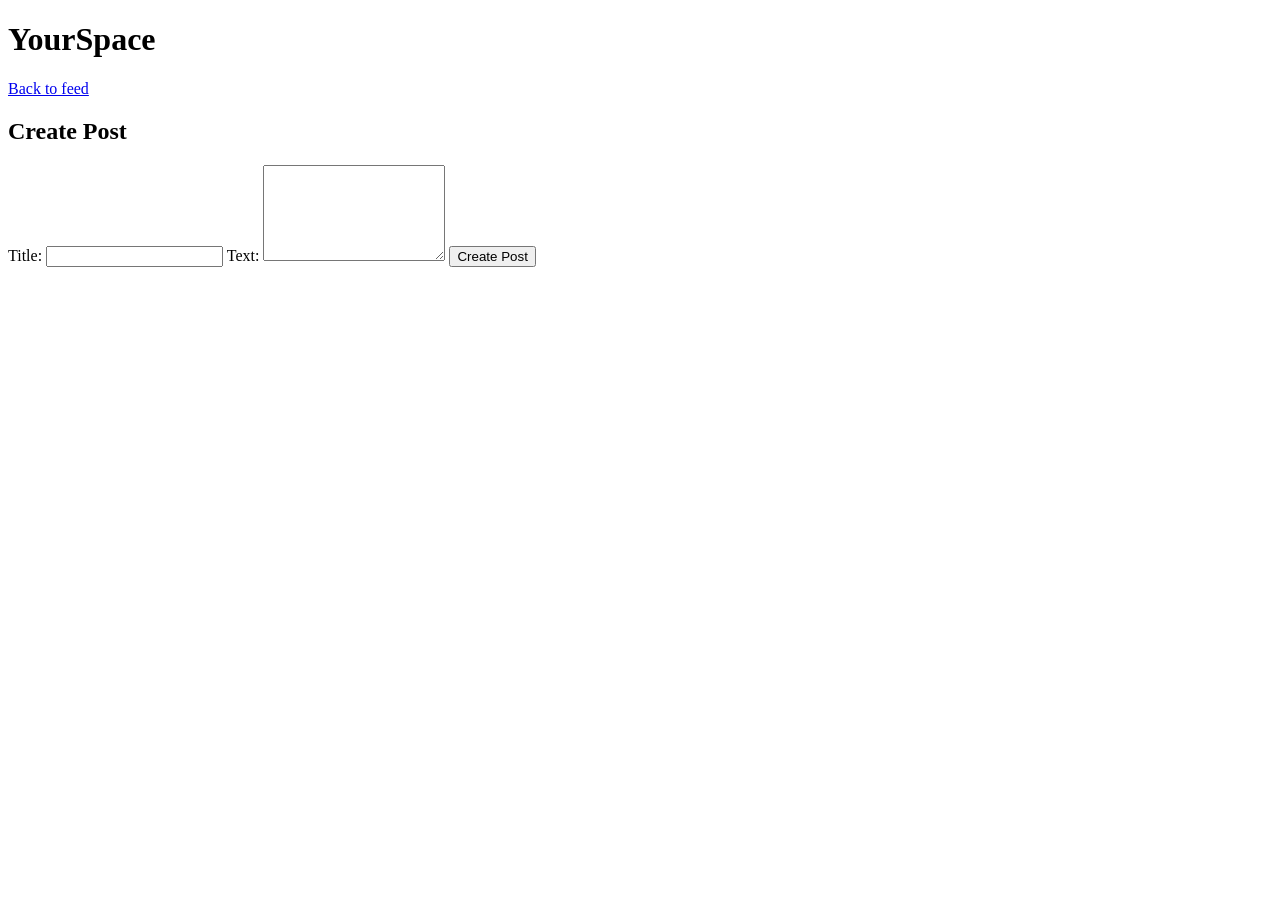
==== create.html @ 4cc8f69b "Added functionality to Create Post Added a form to create posts and connect it to the noroff API. HT" ====
<!DOCTYPE html>
<html lang="en">
    <head>
        <meta charset="UTF-8" />
        <meta name="viewport"
        content="width=device-width", initial scale=1.0" />
        <title>YourSpace | Create Post</title>
        <link rel="stylesheet" href="./css/style.css" />
    </head>

    <body>
        <header>
            <h1>YourSpace</h1>
            <nav>
                <a href="./index.html">Back to feed</a>
            </nav>
        </header>

        <main>
            <h2>Create Post</h2>

            <form id="create-form">
                <label for="title">Title:</label>
                <input type="text" id="title" name="title" required />

                <label for="body">Text:</label>
                <textarea id="body" name="body" rows="6"></textarea>

                <button type="submit">Create Post</button>
                <p id="create-message" role="status"></p>
            </form>
        </main>

        <script type="module" src="./js/create.js"></script>
    </body>
</html>
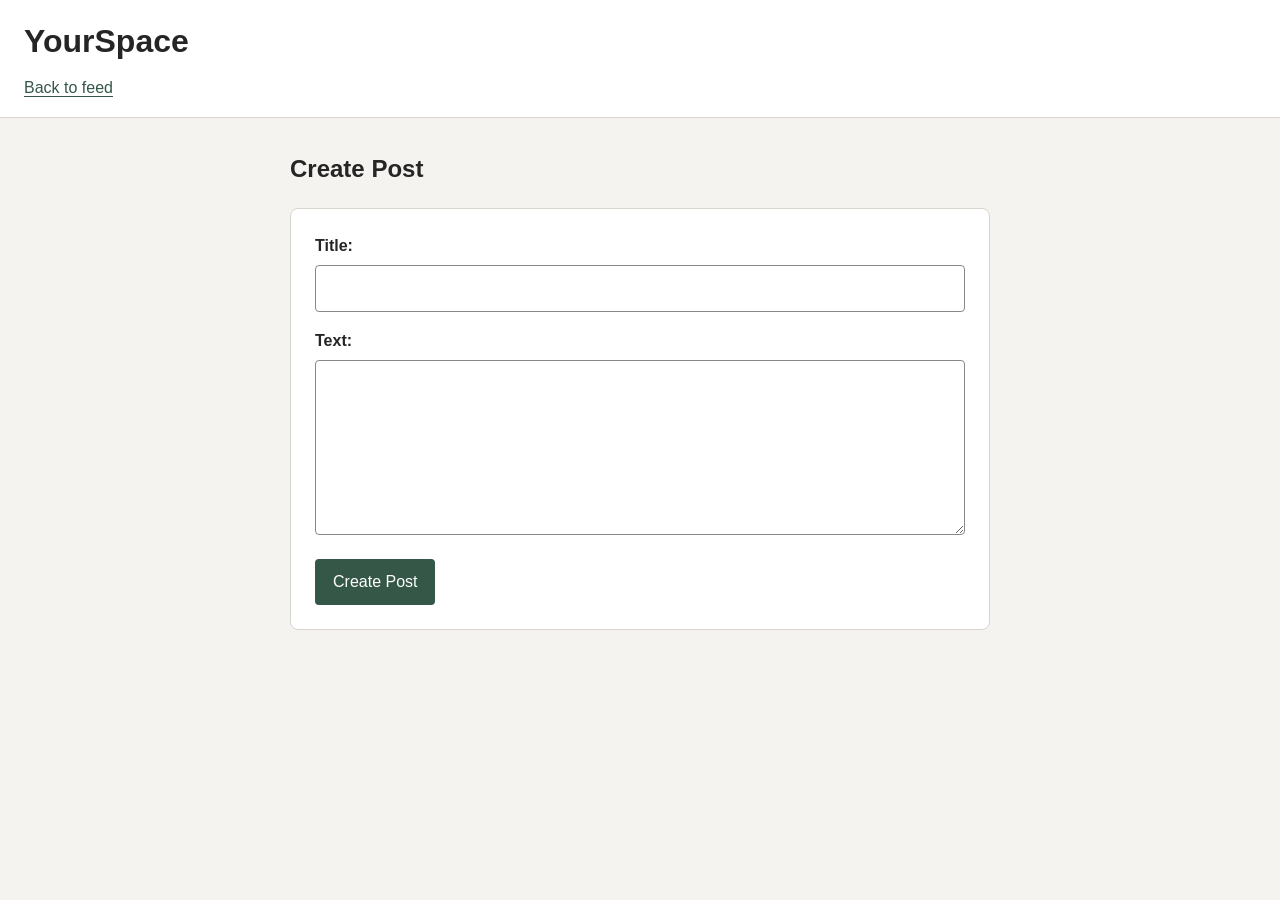
==== commit 9d7eb30e: "Added CSS on all pages" ====
--- a/create.html
+++ b/create.html
@@ -2,8 +2,7 @@
 <html lang="en">
     <head>
         <meta charset="UTF-8" />
-        <meta name="viewport"
-        content="width=device-width", initial scale=1.0" />
+        <meta name="viewport" content="width=device-width, initial scale=1.0" />
         <title>YourSpace | Create Post</title>
         <link rel="stylesheet" href="./css/style.css" />
     </head>
--- a/css/style.css
+++ b/css/style.css
@@ -0,0 +1,116 @@
+* {
+    box-sizing: border-box;
+}
+
+body {
+    margin: 0;
+    font-family: Verdana, Geneva, Tahoma, sans-serif;
+    line-height: 1.6;
+    color: #252525;
+    background: #f5f3ef;
+}
+
+header {
+    padding: 16px 24px;
+    background: #ffffff;
+    border-bottom: 1px solid #d8d5cf;
+}
+
+header h1 {
+    margin: 0 0 8px;
+}
+
+nav {
+    display: flex;
+    flex-wrap: wrap;
+    align-items: center;
+    gap: 16px;
+}
+
+a {
+    color: #345747;
+    text-underline-offset: 3px;
+}
+
+main {
+    width: min(100% - 32px, 700px);
+    margin: 32px auto;
+}
+
+article,
+form {
+    padding: 24px;
+    margin-bottom: 20px;
+    background: #ffffff;
+    border: 1px solid #d8d5cf;
+    border-radius: 8px;
+}
+
+article {
+    overflow-wrap: anywhere;
+}
+
+article h2,
+article h3 {
+    margin-top: 0;
+}
+
+article button {
+    margin-left: 12px;
+}
+
+label {
+    display: block;
+    margin-bottom: 6px;
+    font-weight: bold;
+}
+
+input, 
+textarea {
+    width: 100%;
+    padding: 10px;
+    margin-bottom: 16px;
+    border: 1px solid #888888;
+    border-radius: 4px;
+    font: inherit;
+}
+
+textarea {
+    min-height: 140px;
+    resize: vertical;
+}
+
+button {
+    padding: 10px 18px;
+    border: none;
+    border-radius: 4px;
+    background: #345747;
+    color: #ffffff;
+    font: inherit;
+    cursor: pointer;
+}
+
+button:hover {
+    background: #253f33;
+}
+
+button:disabled {
+    opacity: 0.6;
+    cursor: wait;
+}
+
+:focus-visible {
+    outline: 3pc solid #956000;
+    outline-offset: 3px;
+}
+
+img {
+    display: block;
+    max-width: 100%;
+    height: auto;
+    border-radius: 4px;
+}
+
+[role="status"]:empty {
+    display: none;
+}
